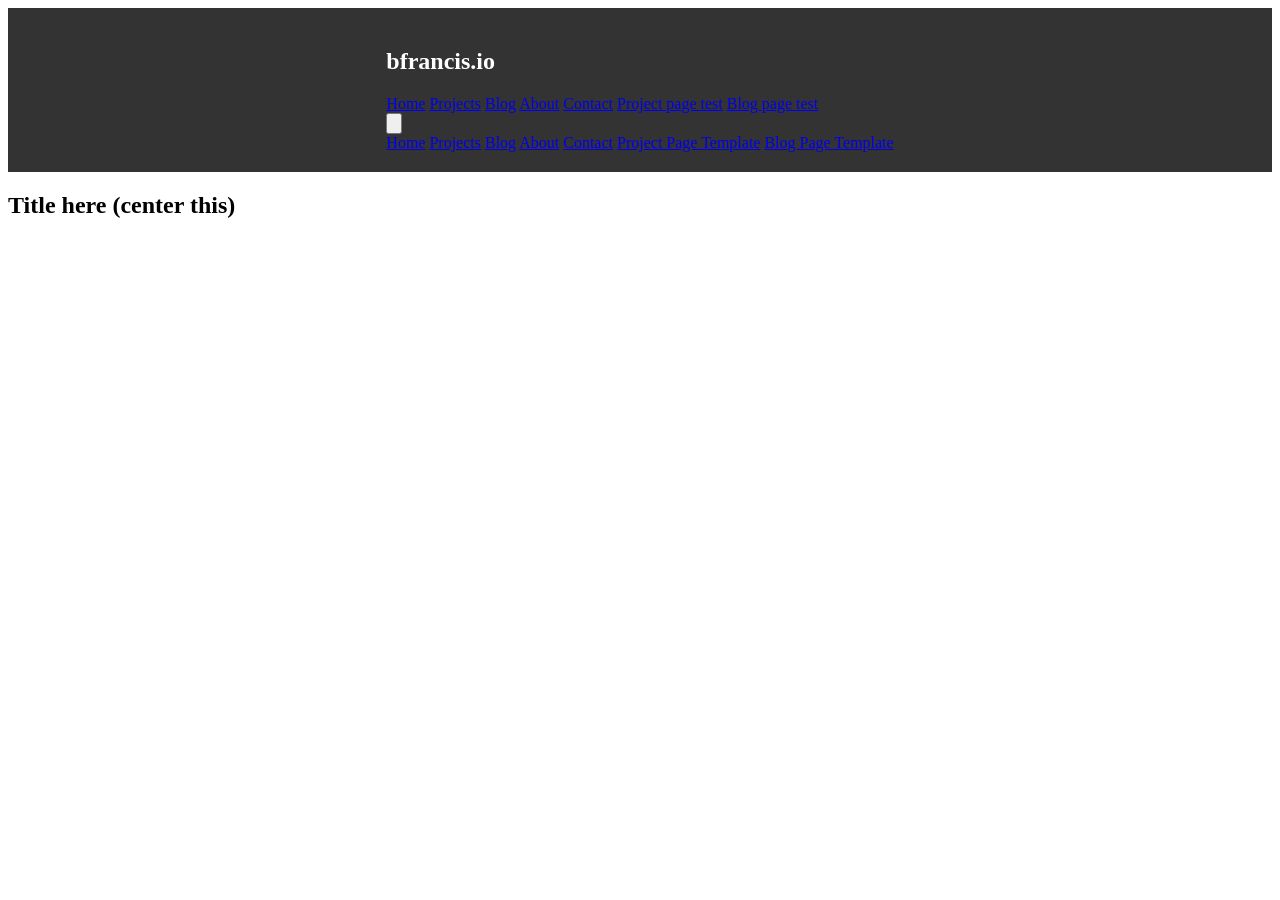
==== about.html @ 55be28ec "applied nav bar to every page" ====
<!DOCTYPE html>
<html>
<head>
    <meta charset="UTF-8">
    <meta name="viewport" content="width=device-width, initial-scale=1.0">
    <title>bfrancis.io</title>
    <link rel="stylesheet" href="style.css">
</head>
<body>
    <header>
      <nav class="bg-white shadow-lg">
        <div class="max-w-7xl mx-auto px-4 sm:px-6 lg:px-8">
          <div class="flex justify-between h-16">
            <div class="flex items-center">
              <div class="flex-shrink-0">
                <h1 class="text-xl font-bold text-gray-800">bfrancis.io</h1>
              </div>
            </div>

            <!-- Desktop Menu -->
            <div class="hidden md:flex items-center space-x-8">
              <a href="index.html" class="text-gray-700 hover:text-blue-600 px-3 py-2 rounded-md text-sm font-medium transition duration-300">Home</a>
              <a href="projects.html" class="text-gray-700 hover:text-blue-600 px-3 py-2 rounded-md text-sm font-medium transition duration-300">Projects</a>
              <a href="blog.html" class="text-gray-700 hover:text-blue-600 px-3 py-2 rounded-md text-sm font-medium transition duration-300">Blog</a>
              <a href="#" class="text-gray-700 hover:text-blue-600 px-3 py-2 rounded-md text-sm font-medium transition duration-300">About</a>
              <a href="contact.html" class="text-gray-700 hover:text-blue-600 px-3 py-2 rounded-md text-sm font-medium transition duration-300">Contact</a>
              <a href="project-page-template.html" class="text-gray-700 hover:text-blue-600 px-3 py-2 rounded-md text-sm font-medium transition duration-300">Project page test</a>
              <a href="blog-post-template.html" class="text-gray-700 hover:text-blue-600 px-3 py-2 rounded-md text-sm font-medium transition duration-300">Blog page test</a>  
            </div>

            <!-- Mobile Menu Button -->
            <div class="md:hidden flex items-center">
              <button id="mobile-menu-button" class="text-gray-700 hover:text-gray-900 focus:outline-none focus:text-gray-900 p-2">
                <svg class="h-6 w-6" fill="none" viewbox="0 0 24 24" stroke="currentColor">
                  <path stroke-linecap="round" stroke-linejoin="round" stroke-width="2" d="M4 6h16M4 12h16M4 12h16M4 18h16"/>
                </svg>
              </button>
            </div>

            <!-- Mobile Menu -->
            <div id="mobile-menu" class="md:hidden hidden">
              <div class="px-2 pt-2 pb-3 space-y-1 sm:px-3 border-t border-gray-200">
                <a href="index.html" class="text-gray-700 hover:text-blue-600 block px-3 py-2 rounded-md text-base font-medium">Home</a>
                <a href="projects.html" class="text-gray-700 hover:text-blue-600 block px-3 py-2 rounded-md text-base font-medium">Projects</a>
                <a href="blog.html" class="text-gray-700 hover:text-blue-600 block px-3 py-2 rounded-md text-base font-medium">Blog</a>
                <a href="#" class="text-gray-700 hover:text-blue-600 block px-3 py-2 rounded-md text-base font-medium">About</a>
                <a href="contact.html" class="text-gray-700 hover:text-blue-600 block px-3 py-2 rounded-md text-base font-medium">Contact</a>
                <a href="project-page-template.html" class="text-gray-700 hover:text-blue-600 block px-3 py-2 rounded-md text-base font-medium">Project Page Template</a>
                <a href="blog-post-template.html" class="text-gray-700 hover:text-blue-600 block px-3 py-2 rounded-md text-base font-medium">Blog Page Template</a>
              </div>
            </div>
          </div>
        </div>
      </nav>
  </header>
    <main>
        <section>
           <h1>Title here (center this)</h1>
           <img src="" alt="">
            
        </section>
    </main>
</body>

</html>
---- style.css ----
@import "tailwindcss";

header {
    display: flex;
    justify-content: center;
    align-items: center;
    background-color: #333;
    color: #fff;
  }
  
  nav {
    display: flex;
    justify-content: center;
    align-items: center;
    width: 100%;
    max-width: 960px;
    padding: 20px;
  }
  
  .logo {
    font-size: 24px;
    font-weight: bold;
    margin-right: auto;
    margin-left: 20px;
    text-decoration: none;
    color: #fff;
  }
  
  .menu {
    display: flex;
    list-style: none;
    margin: 0;
    padding: 0;
    margin-right: 20px;
  }
  
  .menu li {
    margin: 0 10px;
  }
  
  .menu a {
    text-decoration: none;
    color: #fff;
    font-size: 18px;
    font-weight: bold;
    padding: 10px;
    border-radius: 5px;
  }
  
  .menu a:hover {
    background-color: #fff;
    color: #333;
  }

  .project-container {
    display: flex;
    flex-wrap: wrap;
  }

  .grid-item {
    flex: 0 0 400px;
    margin: 5px;
    height: 300px;
  }

  .image {
    display: flex;
    justify-content: center;
    align-items: center;
    width: 400px;
    height: 300px;
  }

  .border-thing {
    border: 5px solid red;
  }

  .project-article-image {
    
  }
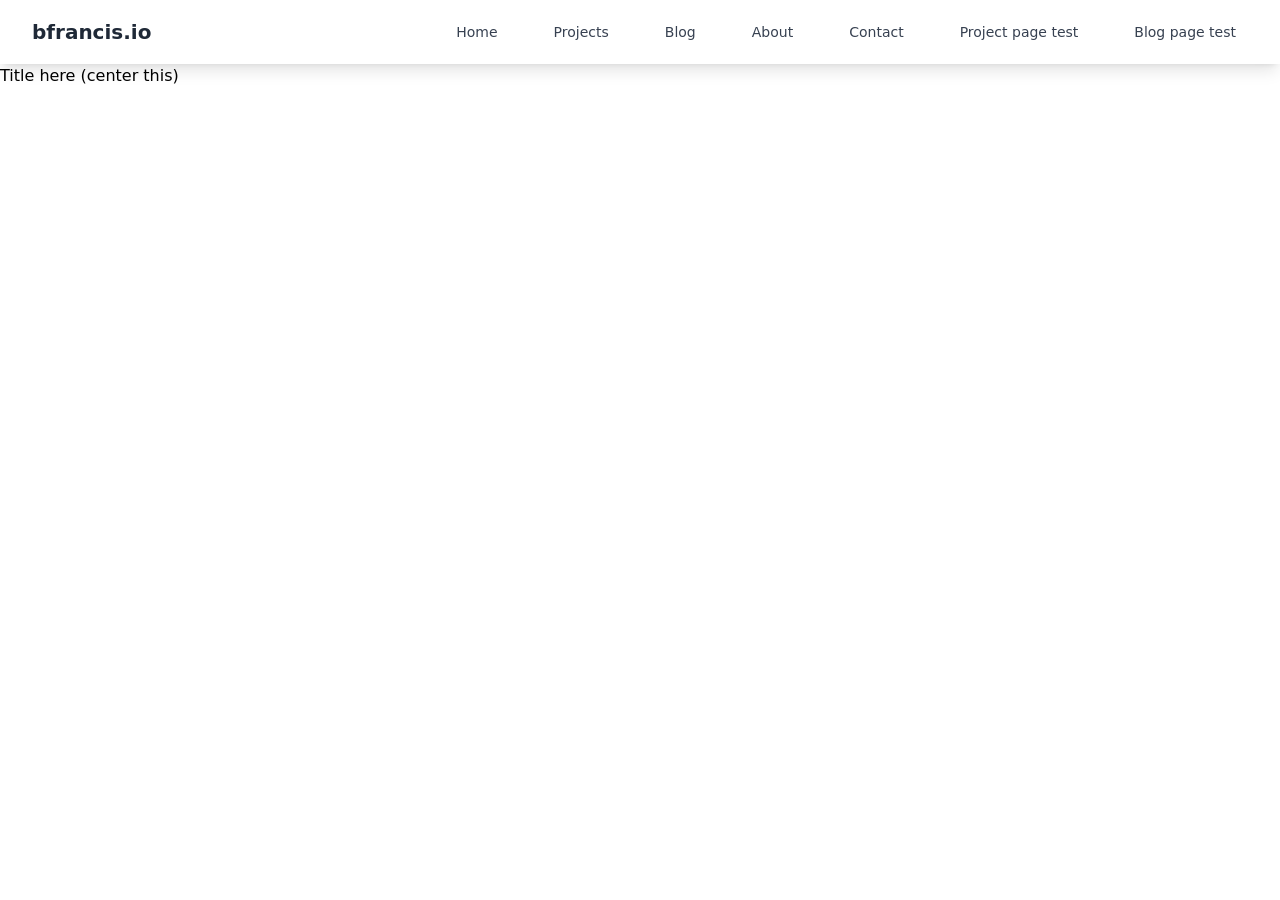
==== commit 386ee337: "index kinda set up? i think i need to change the navs to match index. i also need to change the main" ====
--- a/about.html
+++ b/about.html
@@ -4,7 +4,7 @@
     <meta charset="UTF-8">
     <meta name="viewport" content="width=device-width, initial-scale=1.0">
     <title>bfrancis.io</title>
-    <link rel="stylesheet" href="style.css">
+    <link rel="stylesheet" href="output.css">
 </head>
 <body>
     <header>
--- a/output.css
+++ b/output.css
@@ -0,0 +1,1032 @@
+/*
+! tailwindcss v3.4.0 | MIT License | https://tailwindcss.com
+*/
+
+/*
+1. Prevent padding and border from affecting element width. (https://github.com/mozdevs/cssremedy/issues/4)
+2. Allow adding a border to an element by just adding a border-width. (https://github.com/tailwindcss/tailwindcss/pull/116)
+*/
+
+*,
+::before,
+::after {
+  box-sizing: border-box;
+  /* 1 */
+  border-width: 0;
+  /* 2 */
+  border-style: solid;
+  /* 2 */
+  border-color: #e5e7eb;
+  /* 2 */
+}
+
+::before,
+::after {
+  --tw-content: '';
+}
+
+/*
+1. Use a consistent sensible line-height in all browsers.
+2. Prevent adjustments of font size after orientation changes in iOS.
+3. Use a more readable tab size.
+4. Use the user's configured `sans` font-family by default.
+5. Use the user's configured `sans` font-feature-settings by default.
+6. Use the user's configured `sans` font-variation-settings by default.
+7. Disable tap highlights on iOS
+*/
+
+html,
+:host {
+  line-height: 1.5;
+  /* 1 */
+  -webkit-text-size-adjust: 100%;
+  /* 2 */
+  -moz-tab-size: 4;
+  /* 3 */
+  -o-tab-size: 4;
+     tab-size: 4;
+  /* 3 */
+  font-family: ui-sans-serif, system-ui, sans-serif, "Apple Color Emoji", "Segoe UI Emoji", "Segoe UI Symbol", "Noto Color Emoji";
+  /* 4 */
+  font-feature-settings: normal;
+  /* 5 */
+  font-variation-settings: normal;
+  /* 6 */
+  -webkit-tap-highlight-color: transparent;
+  /* 7 */
+}
+
+/*
+1. Remove the margin in all browsers.
+2. Inherit line-height from `html` so users can set them as a class directly on the `html` element.
+*/
+
+body {
+  margin: 0;
+  /* 1 */
+  line-height: inherit;
+  /* 2 */
+}
+
+/*
+1. Add the correct height in Firefox.
+2. Correct the inheritance of border color in Firefox. (https://bugzilla.mozilla.org/show_bug.cgi?id=190655)
+3. Ensure horizontal rules are visible by default.
+*/
+
+hr {
+  height: 0;
+  /* 1 */
+  color: inherit;
+  /* 2 */
+  border-top-width: 1px;
+  /* 3 */
+}
+
+/*
+Add the correct text decoration in Chrome, Edge, and Safari.
+*/
+
+abbr:where([title]) {
+  -webkit-text-decoration: underline dotted;
+          text-decoration: underline dotted;
+}
+
+/*
+Remove the default font size and weight for headings.
+*/
+
+h1,
+h2,
+h3,
+h4,
+h5,
+h6 {
+  font-size: inherit;
+  font-weight: inherit;
+}
+
+/*
+Reset links to optimize for opt-in styling instead of opt-out.
+*/
+
+a {
+  color: inherit;
+  text-decoration: inherit;
+}
+
+/*
+Add the correct font weight in Edge and Safari.
+*/
+
+b,
+strong {
+  font-weight: bolder;
+}
+
+/*
+1. Use the user's configured `mono` font-family by default.
+2. Use the user's configured `mono` font-feature-settings by default.
+3. Use the user's configured `mono` font-variation-settings by default.
+4. Correct the odd `em` font sizing in all browsers.
+*/
+
+code,
+kbd,
+samp,
+pre {
+  font-family: ui-monospace, SFMono-Regular, Menlo, Monaco, Consolas, "Liberation Mono", "Courier New", monospace;
+  /* 1 */
+  font-feature-settings: normal;
+  /* 2 */
+  font-variation-settings: normal;
+  /* 3 */
+  font-size: 1em;
+  /* 4 */
+}
+
+/*
+Add the correct font size in all browsers.
+*/
+
+small {
+  font-size: 80%;
+}
+
+/*
+Prevent `sub` and `sup` elements from affecting the line height in all browsers.
+*/
+
+sub,
+sup {
+  font-size: 75%;
+  line-height: 0;
+  position: relative;
+  vertical-align: baseline;
+}
+
+sub {
+  bottom: -0.25em;
+}
+
+sup {
+  top: -0.5em;
+}
+
+/*
+1. Remove text indentation from table contents in Chrome and Safari. (https://bugs.chromium.org/p/chromium/issues/detail?id=999088, https://bugs.webkit.org/show_bug.cgi?id=201297)
+2. Correct table border color inheritance in all Chrome and Safari. (https://bugs.chromium.org/p/chromium/issues/detail?id=935729, https://bugs.webkit.org/show_bug.cgi?id=195016)
+3. Remove gaps between table borders by default.
+*/
+
+table {
+  text-indent: 0;
+  /* 1 */
+  border-color: inherit;
+  /* 2 */
+  border-collapse: collapse;
+  /* 3 */
+}
+
+/*
+1. Change the font styles in all browsers.
+2. Remove the margin in Firefox and Safari.
+3. Remove default padding in all browsers.
+*/
+
+button,
+input,
+optgroup,
+select,
+textarea {
+  font-family: inherit;
+  /* 1 */
+  font-feature-settings: inherit;
+  /* 1 */
+  font-variation-settings: inherit;
+  /* 1 */
+  font-size: 100%;
+  /* 1 */
+  font-weight: inherit;
+  /* 1 */
+  line-height: inherit;
+  /* 1 */
+  color: inherit;
+  /* 1 */
+  margin: 0;
+  /* 2 */
+  padding: 0;
+  /* 3 */
+}
+
+/*
+Remove the inheritance of text transform in Edge and Firefox.
+*/
+
+button,
+select {
+  text-transform: none;
+}
+
+/*
+1. Correct the inability to style clickable types in iOS and Safari.
+2. Remove default button styles.
+*/
+
+button,
+[type='button'],
+[type='reset'],
+[type='submit'] {
+  -webkit-appearance: button;
+  /* 1 */
+  background-color: transparent;
+  /* 2 */
+  background-image: none;
+  /* 2 */
+}
+
+/*
+Use the modern Firefox focus style for all focusable elements.
+*/
+
+:-moz-focusring {
+  outline: auto;
+}
+
+/*
+Remove the additional `:invalid` styles in Firefox. (https://github.com/mozilla/gecko-dev/blob/2f9eacd9d3d995c937b4251a5557d95d494c9be1/layout/style/res/forms.css#L728-L737)
+*/
+
+:-moz-ui-invalid {
+  box-shadow: none;
+}
+
+/*
+Add the correct vertical alignment in Chrome and Firefox.
+*/
+
+progress {
+  vertical-align: baseline;
+}
+
+/*
+Correct the cursor style of increment and decrement buttons in Safari.
+*/
+
+::-webkit-inner-spin-button,
+::-webkit-outer-spin-button {
+  height: auto;
+}
+
+/*
+1. Correct the odd appearance in Chrome and Safari.
+2. Correct the outline style in Safari.
+*/
+
+[type='search'] {
+  -webkit-appearance: textfield;
+  /* 1 */
+  outline-offset: -2px;
+  /* 2 */
+}
+
+/*
+Remove the inner padding in Chrome and Safari on macOS.
+*/
+
+::-webkit-search-decoration {
+  -webkit-appearance: none;
+}
+
+/*
+1. Correct the inability to style clickable types in iOS and Safari.
+2. Change font properties to `inherit` in Safari.
+*/
+
+::-webkit-file-upload-button {
+  -webkit-appearance: button;
+  /* 1 */
+  font: inherit;
+  /* 2 */
+}
+
+/*
+Add the correct display in Chrome and Safari.
+*/
+
+summary {
+  display: list-item;
+}
+
+/*
+Removes the default spacing and border for appropriate elements.
+*/
+
+blockquote,
+dl,
+dd,
+h1,
+h2,
+h3,
+h4,
+h5,
+h6,
+hr,
+figure,
+p,
+pre {
+  margin: 0;
+}
+
+fieldset {
+  margin: 0;
+  padding: 0;
+}
+
+legend {
+  padding: 0;
+}
+
+ol,
+ul,
+menu {
+  list-style: none;
+  margin: 0;
+  padding: 0;
+}
+
+/*
+Reset default styling for dialogs.
+*/
+
+dialog {
+  padding: 0;
+}
+
+/*
+Prevent resizing textareas horizontally by default.
+*/
+
+textarea {
+  resize: vertical;
+}
+
+/*
+1. Reset the default placeholder opacity in Firefox. (https://github.com/tailwindlabs/tailwindcss/issues/3300)
+2. Set the default placeholder color to the user's configured gray 400 color.
+*/
+
+input::-moz-placeholder, textarea::-moz-placeholder {
+  opacity: 1;
+  /* 1 */
+  color: #9ca3af;
+  /* 2 */
+}
+
+input::placeholder,
+textarea::placeholder {
+  opacity: 1;
+  /* 1 */
+  color: #9ca3af;
+  /* 2 */
+}
+
+/*
+Set the default cursor for buttons.
+*/
+
+button,
+[role="button"] {
+  cursor: pointer;
+}
+
+/*
+Make sure disabled buttons don't get the pointer cursor.
+*/
+
+:disabled {
+  cursor: default;
+}
+
+/*
+1. Make replaced elements `display: block` by default. (https://github.com/mozdevs/cssremedy/issues/14)
+2. Add `vertical-align: middle` to align replaced elements more sensibly by default. (https://github.com/jensimmons/cssremedy/issues/14#issuecomment-634934210)
+   This can trigger a poorly considered lint error in some tools but is included by design.
+*/
+
+img,
+svg,
+video,
+canvas,
+audio,
+iframe,
+embed,
+object {
+  display: block;
+  /* 1 */
+  vertical-align: middle;
+  /* 2 */
+}
+
+/*
+Constrain images and videos to the parent width and preserve their intrinsic aspect ratio. (https://github.com/mozdevs/cssremedy/issues/14)
+*/
+
+img,
+video {
+  max-width: 100%;
+  height: auto;
+}
+
+/* Make elements with the HTML hidden attribute stay hidden by default */
+
+[hidden] {
+  display: none;
+}
+
+*, ::before, ::after {
+  --tw-border-spacing-x: 0;
+  --tw-border-spacing-y: 0;
+  --tw-translate-x: 0;
+  --tw-translate-y: 0;
+  --tw-rotate: 0;
+  --tw-skew-x: 0;
+  --tw-skew-y: 0;
+  --tw-scale-x: 1;
+  --tw-scale-y: 1;
+  --tw-pan-x:  ;
+  --tw-pan-y:  ;
+  --tw-pinch-zoom:  ;
+  --tw-scroll-snap-strictness: proximity;
+  --tw-gradient-from-position:  ;
+  --tw-gradient-via-position:  ;
+  --tw-gradient-to-position:  ;
+  --tw-ordinal:  ;
+  --tw-slashed-zero:  ;
+  --tw-numeric-figure:  ;
+  --tw-numeric-spacing:  ;
+  --tw-numeric-fraction:  ;
+  --tw-ring-inset:  ;
+  --tw-ring-offset-width: 0px;
+  --tw-ring-offset-color: #fff;
+  --tw-ring-color: rgb(59 130 246 / 0.5);
+  --tw-ring-offset-shadow: 0 0 #0000;
+  --tw-ring-shadow: 0 0 #0000;
+  --tw-shadow: 0 0 #0000;
+  --tw-shadow-colored: 0 0 #0000;
+  --tw-blur:  ;
+  --tw-brightness:  ;
+  --tw-contrast:  ;
+  --tw-grayscale:  ;
+  --tw-hue-rotate:  ;
+  --tw-invert:  ;
+  --tw-saturate:  ;
+  --tw-sepia:  ;
+  --tw-drop-shadow:  ;
+  --tw-backdrop-blur:  ;
+  --tw-backdrop-brightness:  ;
+  --tw-backdrop-contrast:  ;
+  --tw-backdrop-grayscale:  ;
+  --tw-backdrop-hue-rotate:  ;
+  --tw-backdrop-invert:  ;
+  --tw-backdrop-opacity:  ;
+  --tw-backdrop-saturate:  ;
+  --tw-backdrop-sepia:  ;
+}
+
+::backdrop {
+  --tw-border-spacing-x: 0;
+  --tw-border-spacing-y: 0;
+  --tw-translate-x: 0;
+  --tw-translate-y: 0;
+  --tw-rotate: 0;
+  --tw-skew-x: 0;
+  --tw-skew-y: 0;
+  --tw-scale-x: 1;
+  --tw-scale-y: 1;
+  --tw-pan-x:  ;
+  --tw-pan-y:  ;
+  --tw-pinch-zoom:  ;
+  --tw-scroll-snap-strictness: proximity;
+  --tw-gradient-from-position:  ;
+  --tw-gradient-via-position:  ;
+  --tw-gradient-to-position:  ;
+  --tw-ordinal:  ;
+  --tw-slashed-zero:  ;
+  --tw-numeric-figure:  ;
+  --tw-numeric-spacing:  ;
+  --tw-numeric-fraction:  ;
+  --tw-ring-inset:  ;
+  --tw-ring-offset-width: 0px;
+  --tw-ring-offset-color: #fff;
+  --tw-ring-color: rgb(59 130 246 / 0.5);
+  --tw-ring-offset-shadow: 0 0 #0000;
+  --tw-ring-shadow: 0 0 #0000;
+  --tw-shadow: 0 0 #0000;
+  --tw-shadow-colored: 0 0 #0000;
+  --tw-blur:  ;
+  --tw-brightness:  ;
+  --tw-contrast:  ;
+  --tw-grayscale:  ;
+  --tw-hue-rotate:  ;
+  --tw-invert:  ;
+  --tw-saturate:  ;
+  --tw-sepia:  ;
+  --tw-drop-shadow:  ;
+  --tw-backdrop-blur:  ;
+  --tw-backdrop-brightness:  ;
+  --tw-backdrop-contrast:  ;
+  --tw-backdrop-grayscale:  ;
+  --tw-backdrop-hue-rotate:  ;
+  --tw-backdrop-invert:  ;
+  --tw-backdrop-opacity:  ;
+  --tw-backdrop-saturate:  ;
+  --tw-backdrop-sepia:  ;
+}
+
+.fixed {
+  position: fixed;
+}
+
+.absolute {
+  position: absolute;
+}
+
+.relative {
+  position: relative;
+}
+
+.left-0 {
+  left: 0px;
+}
+
+.right-0 {
+  right: 0px;
+}
+
+.top-full {
+  top: 100%;
+}
+
+.top-0 {
+  top: 0px;
+}
+
+.z-50 {
+  z-index: 50;
+}
+
+.mx-auto {
+  margin-left: auto;
+  margin-right: auto;
+}
+
+.mx-64 {
+  margin-left: 16rem;
+  margin-right: 16rem;
+}
+
+.mx-10 {
+  margin-left: 2.5rem;
+  margin-right: 2.5rem;
+}
+
+.mx-20 {
+  margin-left: 5rem;
+  margin-right: 5rem;
+}
+
+.mx-4 {
+  margin-left: 1rem;
+  margin-right: 1rem;
+}
+
+.mx-8 {
+  margin-left: 2rem;
+  margin-right: 2rem;
+}
+
+.mx-12 {
+  margin-left: 3rem;
+  margin-right: 3rem;
+}
+
+.mx-16 {
+  margin-left: 4rem;
+  margin-right: 4rem;
+}
+
+.mt-auto {
+  margin-top: auto;
+}
+
+.block {
+  display: block;
+}
+
+.flex {
+  display: flex;
+}
+
+.hidden {
+  display: none;
+}
+
+.h-16 {
+  height: 4rem;
+}
+
+.h-6 {
+  height: 1.5rem;
+}
+
+.h-screen {
+  height: 100vh;
+}
+
+.min-h-screen {
+  min-height: 100vh;
+}
+
+.w-6 {
+  width: 1.5rem;
+}
+
+.w-64 {
+  width: 16rem;
+}
+
+.w-full {
+  width: 100%;
+}
+
+.max-w-7xl {
+  max-width: 80rem;
+}
+
+.flex-1 {
+  flex: 1 1 0%;
+}
+
+.flex-shrink-0 {
+  flex-shrink: 0;
+}
+
+.-translate-x-full {
+  --tw-translate-x: -100%;
+  transform: translate(var(--tw-translate-x), var(--tw-translate-y)) rotate(var(--tw-rotate)) skewX(var(--tw-skew-x)) skewY(var(--tw-skew-y)) scaleX(var(--tw-scale-x)) scaleY(var(--tw-scale-y));
+}
+
+.translate-x-full {
+  --tw-translate-x: 100%;
+  transform: translate(var(--tw-translate-x), var(--tw-translate-y)) rotate(var(--tw-rotate)) skewX(var(--tw-skew-x)) skewY(var(--tw-skew-y)) scaleX(var(--tw-scale-x)) scaleY(var(--tw-scale-y));
+}
+
+.-translate-x-32 {
+  --tw-translate-x: -8rem;
+  transform: translate(var(--tw-translate-x), var(--tw-translate-y)) rotate(var(--tw-rotate)) skewX(var(--tw-skew-x)) skewY(var(--tw-skew-y)) scaleX(var(--tw-scale-x)) scaleY(var(--tw-scale-y));
+}
+
+.-translate-x-64 {
+  --tw-translate-x: -16rem;
+  transform: translate(var(--tw-translate-x), var(--tw-translate-y)) rotate(var(--tw-rotate)) skewX(var(--tw-skew-x)) skewY(var(--tw-skew-y)) scaleX(var(--tw-scale-x)) scaleY(var(--tw-scale-y));
+}
+
+.transform {
+  transform: translate(var(--tw-translate-x), var(--tw-translate-y)) rotate(var(--tw-rotate)) skewX(var(--tw-skew-x)) skewY(var(--tw-skew-y)) scaleX(var(--tw-scale-x)) scaleY(var(--tw-scale-y));
+}
+
+.flex-col {
+  flex-direction: column;
+}
+
+.items-start {
+  align-items: flex-start;
+}
+
+.items-center {
+  align-items: center;
+}
+
+.justify-center {
+  justify-content: center;
+}
+
+.justify-between {
+  justify-content: space-between;
+}
+
+.space-x-8 > :not([hidden]) ~ :not([hidden]) {
+  --tw-space-x-reverse: 0;
+  margin-right: calc(2rem * var(--tw-space-x-reverse));
+  margin-left: calc(2rem * calc(1 - var(--tw-space-x-reverse)));
+}
+
+.space-y-1 > :not([hidden]) ~ :not([hidden]) {
+  --tw-space-y-reverse: 0;
+  margin-top: calc(0.25rem * calc(1 - var(--tw-space-y-reverse)));
+  margin-bottom: calc(0.25rem * var(--tw-space-y-reverse));
+}
+
+.space-y-2 > :not([hidden]) ~ :not([hidden]) {
+  --tw-space-y-reverse: 0;
+  margin-top: calc(0.5rem * calc(1 - var(--tw-space-y-reverse)));
+  margin-bottom: calc(0.5rem * var(--tw-space-y-reverse));
+}
+
+.rounded-md {
+  border-radius: 0.375rem;
+}
+
+.border {
+  border-width: 1px;
+}
+
+.border-t {
+  border-top-width: 1px;
+}
+
+.border-gray-200 {
+  --tw-border-opacity: 1;
+  border-color: rgb(229 231 235 / var(--tw-border-opacity));
+}
+
+.border-red-500 {
+  --tw-border-opacity: 1;
+  border-color: rgb(239 68 68 / var(--tw-border-opacity));
+}
+
+.border-red-900 {
+  --tw-border-opacity: 1;
+  border-color: rgb(127 29 29 / var(--tw-border-opacity));
+}
+
+.bg-gray-50 {
+  --tw-bg-opacity: 1;
+  background-color: rgb(249 250 251 / var(--tw-bg-opacity));
+}
+
+.bg-white {
+  --tw-bg-opacity: 1;
+  background-color: rgb(255 255 255 / var(--tw-bg-opacity));
+}
+
+.bg-gray-500 {
+  --tw-bg-opacity: 1;
+  background-color: rgb(107 114 128 / var(--tw-bg-opacity));
+}
+
+.bg-black {
+  --tw-bg-opacity: 1;
+  background-color: rgb(0 0 0 / var(--tw-bg-opacity));
+}
+
+.bg-blue-500 {
+  --tw-bg-opacity: 1;
+  background-color: rgb(59 130 246 / var(--tw-bg-opacity));
+}
+
+.bg-red-500 {
+  --tw-bg-opacity: 1;
+  background-color: rgb(239 68 68 / var(--tw-bg-opacity));
+}
+
+.bg-red-400 {
+  --tw-bg-opacity: 1;
+  background-color: rgb(248 113 113 / var(--tw-bg-opacity));
+}
+
+.p-2 {
+  padding: 0.5rem;
+}
+
+.p-0 {
+  padding: 0px;
+}
+
+.px-3 {
+  padding-left: 0.75rem;
+  padding-right: 0.75rem;
+}
+
+.px-4 {
+  padding-left: 1rem;
+  padding-right: 1rem;
+}
+
+.py-2 {
+  padding-top: 0.5rem;
+  padding-bottom: 0.5rem;
+}
+
+.px-2 {
+  padding-left: 0.5rem;
+  padding-right: 0.5rem;
+}
+
+.py-4 {
+  padding-top: 1rem;
+  padding-bottom: 1rem;
+}
+
+.py-8 {
+  padding-top: 2rem;
+  padding-bottom: 2rem;
+}
+
+.py-16 {
+  padding-top: 4rem;
+  padding-bottom: 4rem;
+}
+
+.px-16 {
+  padding-left: 4rem;
+  padding-right: 4rem;
+}
+
+.px-32 {
+  padding-left: 8rem;
+  padding-right: 8rem;
+}
+
+.px-64 {
+  padding-left: 16rem;
+  padding-right: 16rem;
+}
+
+.px-8 {
+  padding-left: 2rem;
+  padding-right: 2rem;
+}
+
+.px-96 {
+  padding-left: 24rem;
+  padding-right: 24rem;
+}
+
+.pb-3 {
+  padding-bottom: 0.75rem;
+}
+
+.pt-2 {
+  padding-top: 0.5rem;
+}
+
+.pt-16 {
+  padding-top: 4rem;
+}
+
+.pb-4 {
+  padding-bottom: 1rem;
+}
+
+.text-left {
+  text-align: left;
+}
+
+.text-sm {
+  font-size: 0.875rem;
+  line-height: 1.25rem;
+}
+
+.text-xl {
+  font-size: 1.25rem;
+  line-height: 1.75rem;
+}
+
+.text-base {
+  font-size: 1rem;
+  line-height: 1.5rem;
+}
+
+.text-4xl {
+  font-size: 2.25rem;
+  line-height: 2.5rem;
+}
+
+.text-3xl {
+  font-size: 1.875rem;
+  line-height: 2.25rem;
+}
+
+.font-bold {
+  font-weight: 700;
+}
+
+.font-medium {
+  font-weight: 500;
+}
+
+.text-gray-700 {
+  --tw-text-opacity: 1;
+  color: rgb(55 65 81 / var(--tw-text-opacity));
+}
+
+.text-gray-800 {
+  --tw-text-opacity: 1;
+  color: rgb(31 41 55 / var(--tw-text-opacity));
+}
+
+.text-gray-900 {
+  --tw-text-opacity: 1;
+  color: rgb(17 24 39 / var(--tw-text-opacity));
+}
+
+.shadow-lg {
+  --tw-shadow: 0 10px 15px -3px rgb(0 0 0 / 0.1), 0 4px 6px -4px rgb(0 0 0 / 0.1);
+  --tw-shadow-colored: 0 10px 15px -3px var(--tw-shadow-color), 0 4px 6px -4px var(--tw-shadow-color);
+  box-shadow: var(--tw-ring-offset-shadow, 0 0 #0000), var(--tw-ring-shadow, 0 0 #0000), var(--tw-shadow);
+}
+
+.shadow-md {
+  --tw-shadow: 0 4px 6px -1px rgb(0 0 0 / 0.1), 0 2px 4px -2px rgb(0 0 0 / 0.1);
+  --tw-shadow-colored: 0 4px 6px -1px var(--tw-shadow-color), 0 2px 4px -2px var(--tw-shadow-color);
+  box-shadow: var(--tw-ring-offset-shadow, 0 0 #0000), var(--tw-ring-shadow, 0 0 #0000), var(--tw-shadow);
+}
+
+.shadow-sm {
+  --tw-shadow: 0 1px 2px 0 rgb(0 0 0 / 0.05);
+  --tw-shadow-colored: 0 1px 2px 0 var(--tw-shadow-color);
+  box-shadow: var(--tw-ring-offset-shadow, 0 0 #0000), var(--tw-ring-shadow, 0 0 #0000), var(--tw-shadow);
+}
+
+.shadow-xl {
+  --tw-shadow: 0 20px 25px -5px rgb(0 0 0 / 0.1), 0 8px 10px -6px rgb(0 0 0 / 0.1);
+  --tw-shadow-colored: 0 20px 25px -5px var(--tw-shadow-color), 0 8px 10px -6px var(--tw-shadow-color);
+  box-shadow: var(--tw-ring-offset-shadow, 0 0 #0000), var(--tw-ring-shadow, 0 0 #0000), var(--tw-shadow);
+}
+
+.filter {
+  filter: var(--tw-blur) var(--tw-brightness) var(--tw-contrast) var(--tw-grayscale) var(--tw-hue-rotate) var(--tw-invert) var(--tw-saturate) var(--tw-sepia) var(--tw-drop-shadow);
+}
+
+.transition {
+  transition-property: color, background-color, border-color, text-decoration-color, fill, stroke, opacity, box-shadow, transform, filter, -webkit-backdrop-filter;
+  transition-property: color, background-color, border-color, text-decoration-color, fill, stroke, opacity, box-shadow, transform, filter, backdrop-filter;
+  transition-property: color, background-color, border-color, text-decoration-color, fill, stroke, opacity, box-shadow, transform, filter, backdrop-filter, -webkit-backdrop-filter;
+  transition-timing-function: cubic-bezier(0.4, 0, 0.2, 1);
+  transition-duration: 150ms;
+}
+
+.transition-transform {
+  transition-property: transform;
+  transition-timing-function: cubic-bezier(0.4, 0, 0.2, 1);
+  transition-duration: 150ms;
+}
+
+.duration-300 {
+  transition-duration: 300ms;
+}
+
+.ease-in-out {
+  transition-timing-function: cubic-bezier(0.4, 0, 0.2, 1);
+}
+
+.hover\:text-blue-600:hover {
+  --tw-text-opacity: 1;
+  color: rgb(37 99 235 / var(--tw-text-opacity));
+}
+
+.hover\:text-gray-900:hover {
+  --tw-text-opacity: 1;
+  color: rgb(17 24 39 / var(--tw-text-opacity));
+}
+
+.focus\:text-gray-900:focus {
+  --tw-text-opacity: 1;
+  color: rgb(17 24 39 / var(--tw-text-opacity));
+}
+
+.focus\:outline-none:focus {
+  outline: 2px solid transparent;
+  outline-offset: 2px;
+}
+
+@media (min-width: 640px) {
+  .sm\:px-6 {
+    padding-left: 1.5rem;
+    padding-right: 1.5rem;
+  }
+
+  .sm\:px-3 {
+    padding-left: 0.75rem;
+    padding-right: 0.75rem;
+  }
+}
+
+@media (min-width: 768px) {
+  .md\:flex {
+    display: flex;
+  }
+
+  .md\:hidden {
+    display: none;
+  }
+}
+
+@media (min-width: 1024px) {
+  .lg\:px-8 {
+    padding-left: 2rem;
+    padding-right: 2rem;
+  }
+}
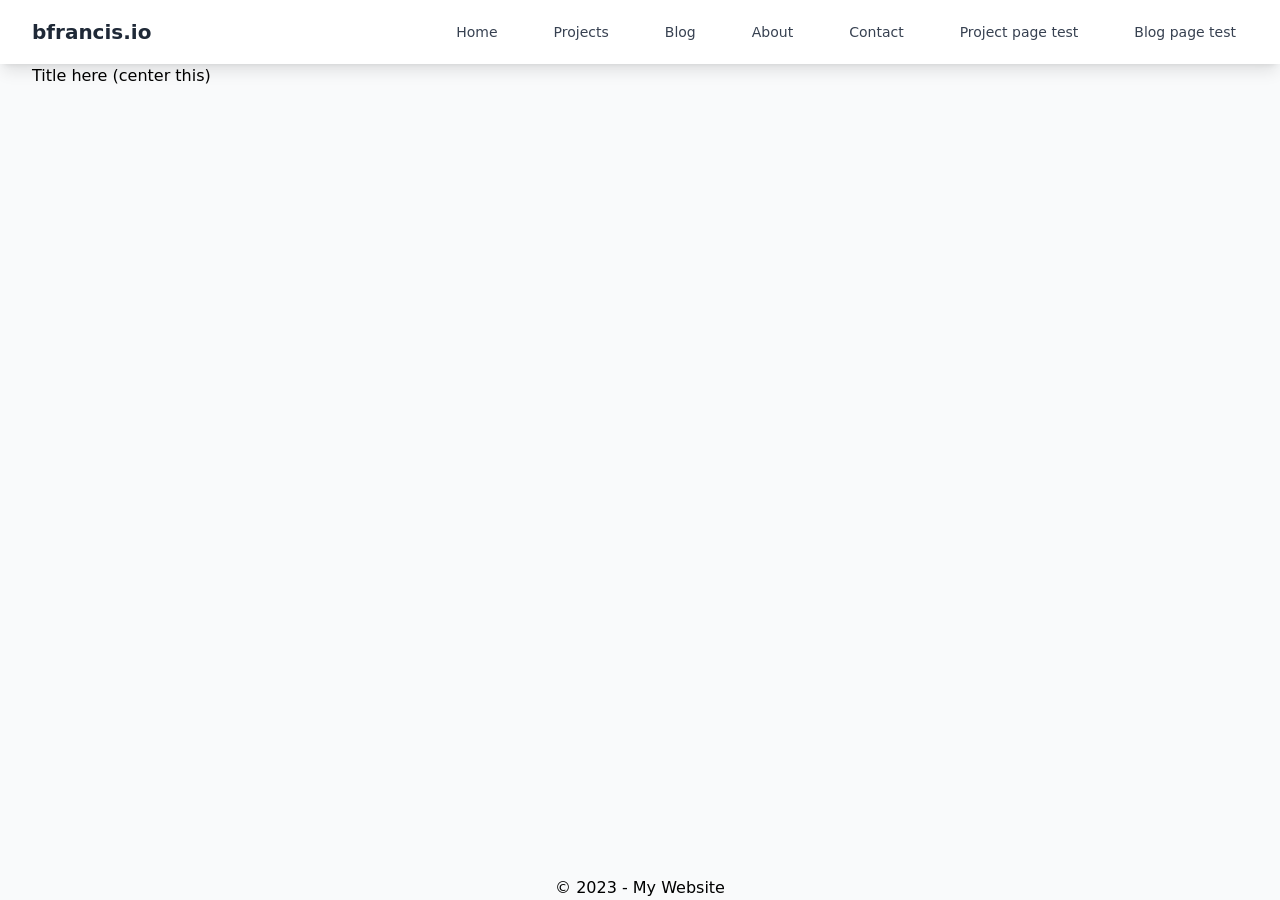
==== commit e88c0001: "applied index changes to every page" ====
--- a/about.html
+++ b/about.html
@@ -6,9 +6,9 @@
     <title>bfrancis.io</title>
     <link rel="stylesheet" href="output.css">
 </head>
-<body>
+<body class="bg-gray-50 min-h-screen flex flex-col">
     <header>
-      <nav class="bg-white shadow-lg">
+      <nav class="bg-white shadow-lg relative">
         <div class="max-w-7xl mx-auto px-4 sm:px-6 lg:px-8">
           <div class="flex justify-between h-16">
             <div class="flex items-center">
@@ -30,7 +30,7 @@
 
             <!-- Mobile Menu Button -->
             <div class="md:hidden flex items-center">
-              <button id="mobile-menu-button" class="text-gray-700 hover:text-gray-900 focus:outline-none focus:text-gray-900 p-2">
+              <button id="mobile-menu-button" class="text-gray-700 hover:text-gray-900 focus:outline-none focus:text-gray-900 p-2 transition-transform duration-300 ease-in-out">
                 <svg class="h-6 w-6" fill="none" viewbox="0 0 24 24" stroke="currentColor">
                   <path stroke-linecap="round" stroke-linejoin="round" stroke-width="2" d="M4 6h16M4 12h16M4 12h16M4 18h16"/>
                 </svg>
@@ -38,7 +38,7 @@
             </div>
 
             <!-- Mobile Menu -->
-            <div id="mobile-menu" class="md:hidden hidden">
+            <div id="mobile-menu" class="md:hidden bg-white shadow-lg fixed top-0 right-0 w-64 z-50 transform translate-x-full transition-transform duration-300 ease-in-out">
               <div class="px-2 pt-2 pb-3 space-y-1 sm:px-3 border-t border-gray-200">
                 <a href="index.html" class="text-gray-700 hover:text-blue-600 block px-3 py-2 rounded-md text-base font-medium">Home</a>
                 <a href="projects.html" class="text-gray-700 hover:text-blue-600 block px-3 py-2 rounded-md text-base font-medium">Projects</a>
@@ -53,13 +53,16 @@
         </div>
       </nav>
   </header>
-    <main>
-        <section>
+    <main class="max-w-7xl mx-auto px-4 sm:px-6 lg:px-8 w-full">
+        <div>
            <h1>Title here (center this)</h1>
            <img src="" alt="">
-            
-        </section>
+        </div>
     </main>
+
+    <footer class="max-w-7xl mx-auto px-4 sm:px-6 lg:px-8 mt-auto text-left">
+      <p>&copy; 2023 - My Website</p>
+    </footer>
 </body>
-
+<script src="script.js"></script>
 </html>
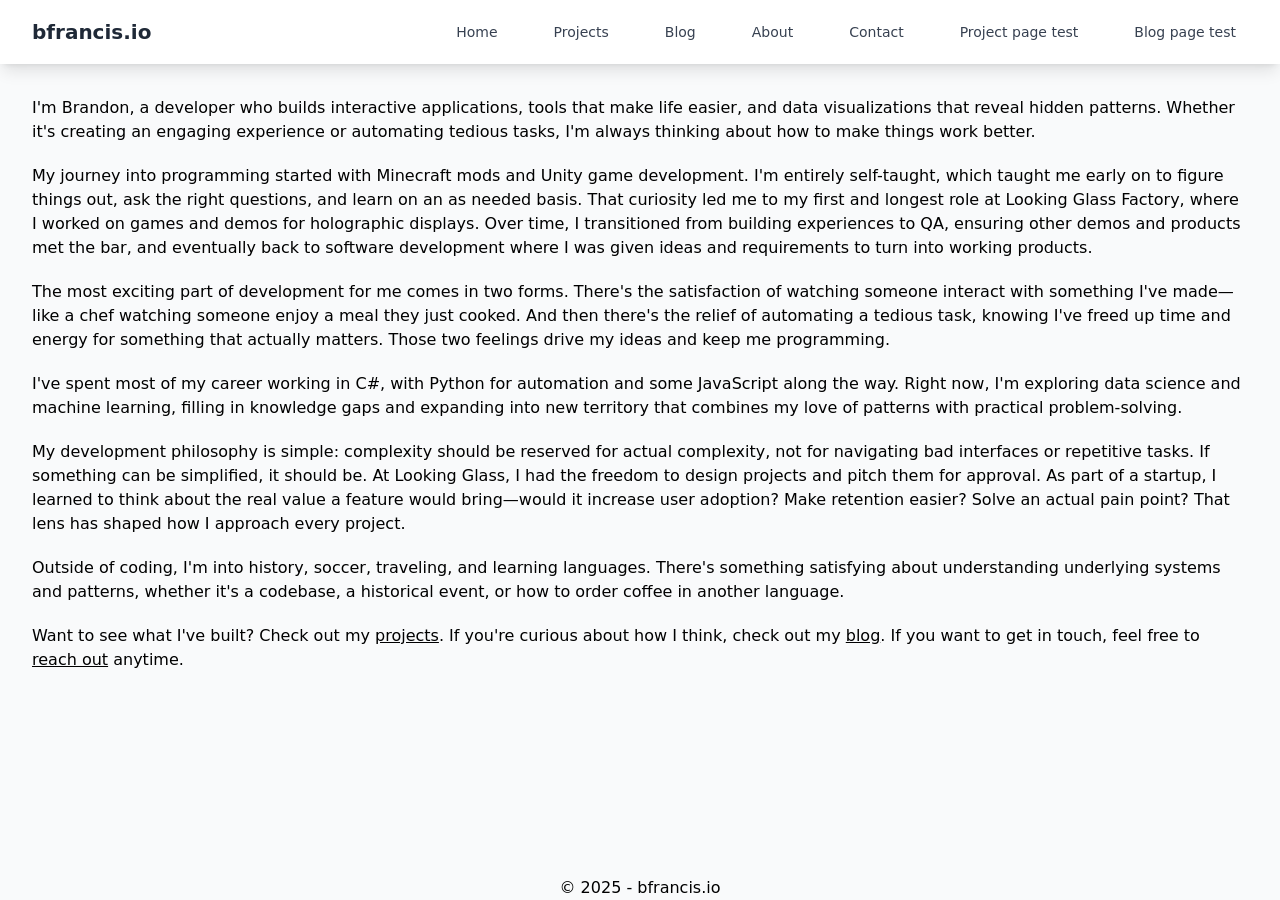
==== commit 813e5711: "updated about me page" ====
--- a/about.html
+++ b/about.html
@@ -13,7 +13,7 @@
           <div class="flex justify-between h-16">
             <div class="flex items-center">
               <div class="flex-shrink-0">
-                <h1 class="text-xl font-bold text-gray-800">bfrancis.io</h1>
+                <h1 class="text-xl font-bold text-gray-800"><a href="index.html">bfrancis.io</a></h1>
               </div>
             </div>
 
@@ -54,14 +54,19 @@
       </nav>
   </header>
     <main class="max-w-7xl mx-auto px-4 sm:px-6 lg:px-8 w-full">
-        <div>
-           <h1>Title here (center this)</h1>
-           <img src="" alt="">
-        </div>
+        <div class="mt-8 space-y-5">
+          <p>I'm Brandon, a developer who builds interactive applications, tools that make life easier, and data visualizations that reveal hidden patterns. Whether it's creating an engaging experience or automating tedious tasks, I'm always thinking about how to make things work better.</p>
+          <p>My journey into programming started with Minecraft mods and Unity game development. I'm entirely self-taught, which taught me early on to figure things out, ask the right questions, and learn on an as needed basis. That curiosity led me to my first and longest role at Looking Glass Factory, where I worked on games and demos for holographic displays. Over time, I transitioned from building experiences to QA, ensuring other demos and products met the bar, and eventually back to software development where I was given ideas and requirements to turn into working products.</p>
+          <p>The most exciting part of development for me comes in two forms. There's the satisfaction of watching someone interact with something I've made—like a chef watching someone enjoy a meal they just cooked. And then there's the relief of automating a tedious task, knowing I've freed up time and energy for something that actually matters. Those two feelings drive my ideas and keep me programming.</p>
+          <p>I've spent most of my career working in C#, with Python for automation and some JavaScript along the way. Right now, I'm exploring data science and machine learning, filling in knowledge gaps and expanding into new territory that combines my love of patterns with practical problem-solving.</p>
+          <p>My development philosophy is simple: complexity should be reserved for actual complexity, not for navigating bad interfaces or repetitive tasks. If something can be simplified, it should be. At Looking Glass, I had the freedom to design projects and pitch them for approval. As part of a startup, I learned to think about the real value a feature would bring—would it increase user adoption? Make retention easier? Solve an actual pain point? That lens has shaped how I approach every project.</p>
+          <p>Outside of coding, I'm into history, soccer, traveling, and learning languages. There's something satisfying about understanding underlying systems and patterns, whether it's a codebase, a historical event, or how to order coffee in another language.</p>
+          <p>Want to see what I've built? Check out my <a href="projects.html" class="[text-decoration:underline]">projects</a>. If you're curious about how I think, check out my <a href="blog.html" class="[text-decoration:underline]">blog</a>. If you want to get in touch, feel free to <a href="contact.html" class="[text-decoration:underline]">reach out</a> anytime.</p>
+          </div>
     </main>
 
     <footer class="max-w-7xl mx-auto px-4 sm:px-6 lg:px-8 mt-auto text-left">
-      <p>&copy; 2023 - My Website</p>
+      <p>&copy; 2025 - bfrancis.io</p>
     </footer>
 </body>
 <script src="script.js"></script>
--- a/output.css
+++ b/output.css
@@ -548,24 +548,12 @@
   position: fixed;
 }
 
-.absolute {
-  position: absolute;
-}
-
 .relative {
   position: relative;
 }
 
-.left-0 {
-  left: 0px;
-}
-
 .right-0 {
   right: 0px;
-}
-
-.top-full {
-  top: 100%;
 }
 
 .top-0 {
@@ -581,45 +569,26 @@
   margin-right: auto;
 }
 
-.mx-64 {
-  margin-left: 16rem;
-  margin-right: 16rem;
-}
-
-.mx-10 {
-  margin-left: 2.5rem;
-  margin-right: 2.5rem;
-}
-
-.mx-20 {
-  margin-left: 5rem;
-  margin-right: 5rem;
-}
-
-.mx-4 {
-  margin-left: 1rem;
-  margin-right: 1rem;
-}
-
-.mx-8 {
-  margin-left: 2rem;
-  margin-right: 2rem;
-}
-
-.mx-12 {
-  margin-left: 3rem;
-  margin-right: 3rem;
-}
-
-.mx-16 {
-  margin-left: 4rem;
-  margin-right: 4rem;
-}
-
 .mt-auto {
   margin-top: auto;
 }
 
+.mt-1 {
+  margin-top: 0.25rem;
+}
+
+.mt-5 {
+  margin-top: 1.25rem;
+}
+
+.mt-6 {
+  margin-top: 1.5rem;
+}
+
+.mt-8 {
+  margin-top: 2rem;
+}
+
 .block {
   display: block;
 }
@@ -640,10 +609,6 @@
   height: 1.5rem;
 }
 
-.h-screen {
-  height: 100vh;
-}
-
 .min-h-screen {
   min-height: 100vh;
 }
@@ -664,16 +629,12 @@
   max-width: 80rem;
 }
 
-.flex-1 {
-  flex: 1 1 0%;
-}
-
 .flex-shrink-0 {
   flex-shrink: 0;
 }
 
-.-translate-x-full {
-  --tw-translate-x: -100%;
+.-translate-x-64 {
+  --tw-translate-x: -16rem;
   transform: translate(var(--tw-translate-x), var(--tw-translate-y)) rotate(var(--tw-rotate)) skewX(var(--tw-skew-x)) skewY(var(--tw-skew-y)) scaleX(var(--tw-scale-x)) scaleY(var(--tw-scale-y));
 }
 
@@ -682,26 +643,12 @@
   transform: translate(var(--tw-translate-x), var(--tw-translate-y)) rotate(var(--tw-rotate)) skewX(var(--tw-skew-x)) skewY(var(--tw-skew-y)) scaleX(var(--tw-scale-x)) scaleY(var(--tw-scale-y));
 }
 
-.-translate-x-32 {
-  --tw-translate-x: -8rem;
-  transform: translate(var(--tw-translate-x), var(--tw-translate-y)) rotate(var(--tw-rotate)) skewX(var(--tw-skew-x)) skewY(var(--tw-skew-y)) scaleX(var(--tw-scale-x)) scaleY(var(--tw-scale-y));
-}
-
-.-translate-x-64 {
-  --tw-translate-x: -16rem;
-  transform: translate(var(--tw-translate-x), var(--tw-translate-y)) rotate(var(--tw-rotate)) skewX(var(--tw-skew-x)) skewY(var(--tw-skew-y)) scaleX(var(--tw-scale-x)) scaleY(var(--tw-scale-y));
-}
-
 .transform {
   transform: translate(var(--tw-translate-x), var(--tw-translate-y)) rotate(var(--tw-rotate)) skewX(var(--tw-skew-x)) skewY(var(--tw-skew-y)) scaleX(var(--tw-scale-x)) scaleY(var(--tw-scale-y));
 }
 
 .flex-col {
   flex-direction: column;
-}
-
-.items-start {
-  align-items: flex-start;
 }
 
 .items-center {
@@ -728,12 +675,36 @@
   margin-bottom: calc(0.25rem * var(--tw-space-y-reverse));
 }
 
+.space-y-12 > :not([hidden]) ~ :not([hidden]) {
+  --tw-space-y-reverse: 0;
+  margin-top: calc(3rem * calc(1 - var(--tw-space-y-reverse)));
+  margin-bottom: calc(3rem * var(--tw-space-y-reverse));
+}
+
 .space-y-2 > :not([hidden]) ~ :not([hidden]) {
   --tw-space-y-reverse: 0;
   margin-top: calc(0.5rem * calc(1 - var(--tw-space-y-reverse)));
   margin-bottom: calc(0.5rem * var(--tw-space-y-reverse));
 }
 
+.space-y-3 > :not([hidden]) ~ :not([hidden]) {
+  --tw-space-y-reverse: 0;
+  margin-top: calc(0.75rem * calc(1 - var(--tw-space-y-reverse)));
+  margin-bottom: calc(0.75rem * var(--tw-space-y-reverse));
+}
+
+.space-y-4 > :not([hidden]) ~ :not([hidden]) {
+  --tw-space-y-reverse: 0;
+  margin-top: calc(1rem * calc(1 - var(--tw-space-y-reverse)));
+  margin-bottom: calc(1rem * var(--tw-space-y-reverse));
+}
+
+.space-y-5 > :not([hidden]) ~ :not([hidden]) {
+  --tw-space-y-reverse: 0;
+  margin-top: calc(1.25rem * calc(1 - var(--tw-space-y-reverse)));
+  margin-bottom: calc(1.25rem * var(--tw-space-y-reverse));
+}
+
 .rounded-md {
   border-radius: 0.375rem;
 }
@@ -756,11 +727,6 @@
   border-color: rgb(239 68 68 / var(--tw-border-opacity));
 }
 
-.border-red-900 {
-  --tw-border-opacity: 1;
-  border-color: rgb(127 29 29 / var(--tw-border-opacity));
-}
-
 .bg-gray-50 {
   --tw-bg-opacity: 1;
   background-color: rgb(249 250 251 / var(--tw-bg-opacity));
@@ -771,37 +737,13 @@
   background-color: rgb(255 255 255 / var(--tw-bg-opacity));
 }
 
-.bg-gray-500 {
-  --tw-bg-opacity: 1;
-  background-color: rgb(107 114 128 / var(--tw-bg-opacity));
-}
-
-.bg-black {
-  --tw-bg-opacity: 1;
-  background-color: rgb(0 0 0 / var(--tw-bg-opacity));
-}
-
-.bg-blue-500 {
-  --tw-bg-opacity: 1;
-  background-color: rgb(59 130 246 / var(--tw-bg-opacity));
-}
-
-.bg-red-500 {
-  --tw-bg-opacity: 1;
-  background-color: rgb(239 68 68 / var(--tw-bg-opacity));
-}
-
-.bg-red-400 {
-  --tw-bg-opacity: 1;
-  background-color: rgb(248 113 113 / var(--tw-bg-opacity));
-}
-
 .p-2 {
   padding: 0.5rem;
 }
 
-.p-0 {
-  padding: 0px;
+.px-2 {
+  padding-left: 0.5rem;
+  padding-right: 0.5rem;
 }
 
 .px-3 {
@@ -814,56 +756,26 @@
   padding-right: 1rem;
 }
 
+.px-5 {
+  padding-left: 1.25rem;
+  padding-right: 1.25rem;
+}
+
+.py-16 {
+  padding-top: 4rem;
+  padding-bottom: 4rem;
+}
+
 .py-2 {
   padding-top: 0.5rem;
   padding-bottom: 0.5rem;
 }
 
-.px-2 {
-  padding-left: 0.5rem;
-  padding-right: 0.5rem;
-}
-
-.py-4 {
-  padding-top: 1rem;
-  padding-bottom: 1rem;
-}
-
 .py-8 {
   padding-top: 2rem;
   padding-bottom: 2rem;
 }
 
-.py-16 {
-  padding-top: 4rem;
-  padding-bottom: 4rem;
-}
-
-.px-16 {
-  padding-left: 4rem;
-  padding-right: 4rem;
-}
-
-.px-32 {
-  padding-left: 8rem;
-  padding-right: 8rem;
-}
-
-.px-64 {
-  padding-left: 16rem;
-  padding-right: 16rem;
-}
-
-.px-8 {
-  padding-left: 2rem;
-  padding-right: 2rem;
-}
-
-.px-96 {
-  padding-left: 24rem;
-  padding-right: 24rem;
-}
-
 .pb-3 {
   padding-bottom: 0.75rem;
 }
@@ -872,16 +784,18 @@
   padding-top: 0.5rem;
 }
 
-.pt-16 {
-  padding-top: 4rem;
-}
-
-.pb-4 {
-  padding-bottom: 1rem;
-}
-
 .text-left {
   text-align: left;
+}
+
+.text-3xl {
+  font-size: 1.875rem;
+  line-height: 2.25rem;
+}
+
+.text-base {
+  font-size: 1rem;
+  line-height: 1.5rem;
 }
 
 .text-sm {
@@ -894,21 +808,6 @@
   line-height: 1.75rem;
 }
 
-.text-base {
-  font-size: 1rem;
-  line-height: 1.5rem;
-}
-
-.text-4xl {
-  font-size: 2.25rem;
-  line-height: 2.5rem;
-}
-
-.text-3xl {
-  font-size: 1.875rem;
-  line-height: 2.25rem;
-}
-
 .font-bold {
   font-weight: 700;
 }
@@ -932,27 +831,18 @@
   color: rgb(17 24 39 / var(--tw-text-opacity));
 }
 
+.text-blue-500 {
+  --tw-text-opacity: 1;
+  color: rgb(59 130 246 / var(--tw-text-opacity));
+}
+
+.underline {
+  text-decoration-line: underline;
+}
+
 .shadow-lg {
   --tw-shadow: 0 10px 15px -3px rgb(0 0 0 / 0.1), 0 4px 6px -4px rgb(0 0 0 / 0.1);
   --tw-shadow-colored: 0 10px 15px -3px var(--tw-shadow-color), 0 4px 6px -4px var(--tw-shadow-color);
-  box-shadow: var(--tw-ring-offset-shadow, 0 0 #0000), var(--tw-ring-shadow, 0 0 #0000), var(--tw-shadow);
-}
-
-.shadow-md {
-  --tw-shadow: 0 4px 6px -1px rgb(0 0 0 / 0.1), 0 2px 4px -2px rgb(0 0 0 / 0.1);
-  --tw-shadow-colored: 0 4px 6px -1px var(--tw-shadow-color), 0 2px 4px -2px var(--tw-shadow-color);
-  box-shadow: var(--tw-ring-offset-shadow, 0 0 #0000), var(--tw-ring-shadow, 0 0 #0000), var(--tw-shadow);
-}
-
-.shadow-sm {
-  --tw-shadow: 0 1px 2px 0 rgb(0 0 0 / 0.05);
-  --tw-shadow-colored: 0 1px 2px 0 var(--tw-shadow-color);
-  box-shadow: var(--tw-ring-offset-shadow, 0 0 #0000), var(--tw-ring-shadow, 0 0 #0000), var(--tw-shadow);
-}
-
-.shadow-xl {
-  --tw-shadow: 0 20px 25px -5px rgb(0 0 0 / 0.1), 0 8px 10px -6px rgb(0 0 0 / 0.1);
-  --tw-shadow-colored: 0 20px 25px -5px var(--tw-shadow-color), 0 8px 10px -6px var(--tw-shadow-color);
   box-shadow: var(--tw-ring-offset-shadow, 0 0 #0000), var(--tw-ring-shadow, 0 0 #0000), var(--tw-shadow);
 }
 
@@ -982,6 +872,10 @@
   transition-timing-function: cubic-bezier(0.4, 0, 0.2, 1);
 }
 
+.\[text-decoration\:underline\] {
+  text-decoration: underline;
+}
+
 .hover\:text-blue-600:hover {
   --tw-text-opacity: 1;
   color: rgb(37 99 235 / var(--tw-text-opacity));
@@ -1003,14 +897,14 @@
 }
 
 @media (min-width: 640px) {
+  .sm\:px-3 {
+    padding-left: 0.75rem;
+    padding-right: 0.75rem;
+  }
+
   .sm\:px-6 {
     padding-left: 1.5rem;
     padding-right: 1.5rem;
-  }
-
-  .sm\:px-3 {
-    padding-left: 0.75rem;
-    padding-right: 0.75rem;
   }
 }
 
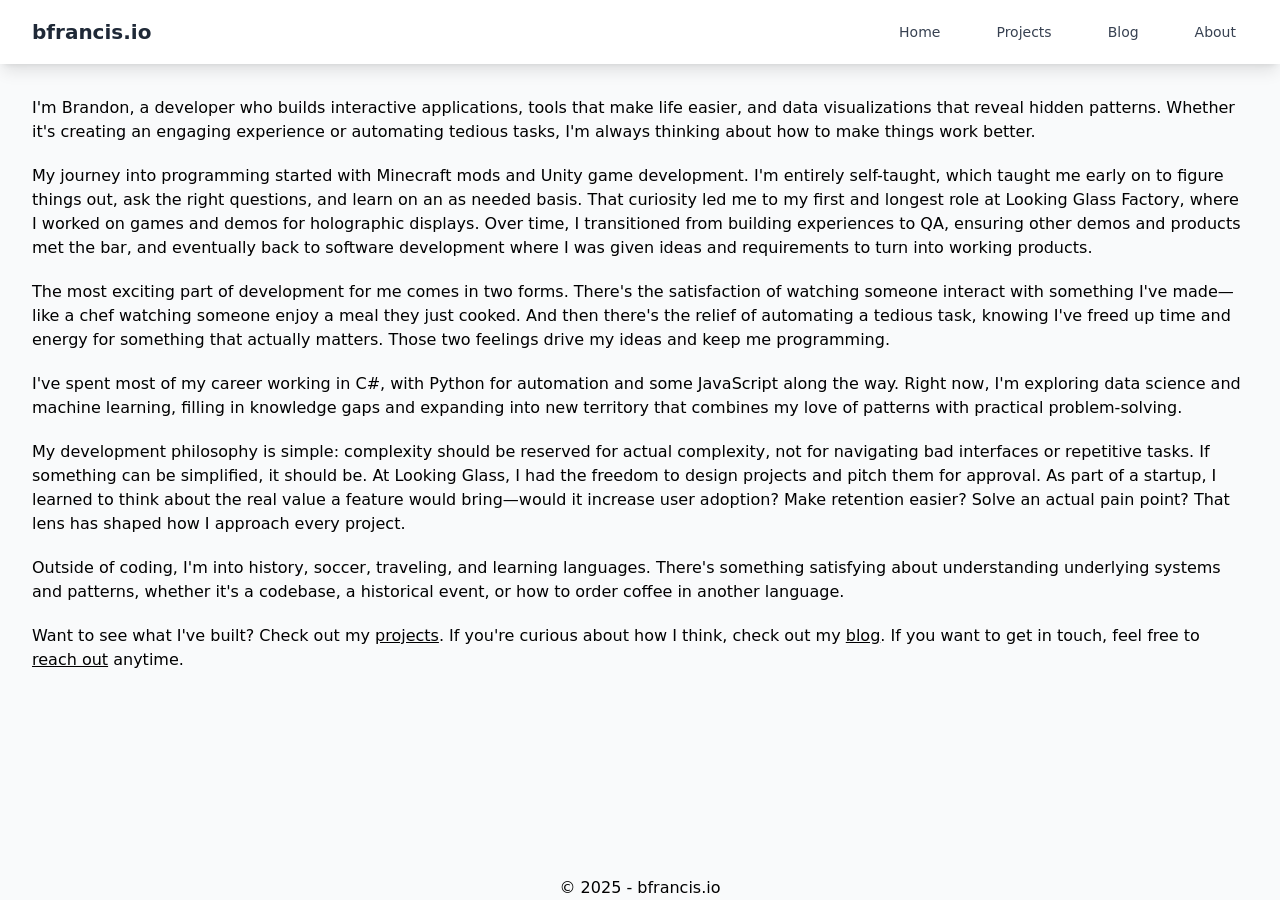
==== commit ab212f3d: "edited nav bar to remove templates and contact pages" ====
--- a/about.html
+++ b/about.html
@@ -23,9 +23,6 @@
               <a href="projects.html" class="text-gray-700 hover:text-blue-600 px-3 py-2 rounded-md text-sm font-medium transition duration-300">Projects</a>
               <a href="blog.html" class="text-gray-700 hover:text-blue-600 px-3 py-2 rounded-md text-sm font-medium transition duration-300">Blog</a>
               <a href="#" class="text-gray-700 hover:text-blue-600 px-3 py-2 rounded-md text-sm font-medium transition duration-300">About</a>
-              <a href="contact.html" class="text-gray-700 hover:text-blue-600 px-3 py-2 rounded-md text-sm font-medium transition duration-300">Contact</a>
-              <a href="project-page-template.html" class="text-gray-700 hover:text-blue-600 px-3 py-2 rounded-md text-sm font-medium transition duration-300">Project page test</a>
-              <a href="blog-post-template.html" class="text-gray-700 hover:text-blue-600 px-3 py-2 rounded-md text-sm font-medium transition duration-300">Blog page test</a>  
             </div>
 
             <!-- Mobile Menu Button -->
@@ -44,9 +41,6 @@
                 <a href="projects.html" class="text-gray-700 hover:text-blue-600 block px-3 py-2 rounded-md text-base font-medium">Projects</a>
                 <a href="blog.html" class="text-gray-700 hover:text-blue-600 block px-3 py-2 rounded-md text-base font-medium">Blog</a>
                 <a href="#" class="text-gray-700 hover:text-blue-600 block px-3 py-2 rounded-md text-base font-medium">About</a>
-                <a href="contact.html" class="text-gray-700 hover:text-blue-600 block px-3 py-2 rounded-md text-base font-medium">Contact</a>
-                <a href="project-page-template.html" class="text-gray-700 hover:text-blue-600 block px-3 py-2 rounded-md text-base font-medium">Project Page Template</a>
-                <a href="blog-post-template.html" class="text-gray-700 hover:text-blue-600 block px-3 py-2 rounded-md text-base font-medium">Blog Page Template</a>
               </div>
             </div>
           </div>
--- a/output.css
+++ b/output.css
@@ -569,6 +569,11 @@
   margin-right: auto;
 }
 
+.mx-2 {
+  margin-left: 0.5rem;
+  margin-right: 0.5rem;
+}
+
 .mt-auto {
   margin-top: auto;
 }
@@ -589,6 +594,22 @@
   margin-top: 2rem;
 }
 
+.mb-10 {
+  margin-bottom: 2.5rem;
+}
+
+.mb-12 {
+  margin-bottom: 3rem;
+}
+
+.mb-4 {
+  margin-bottom: 1rem;
+}
+
+.mb-8 {
+  margin-bottom: 2rem;
+}
+
 .block {
   display: block;
 }
@@ -609,6 +630,10 @@
   height: 1.5rem;
 }
 
+.h-96 {
+  height: 24rem;
+}
+
 .min-h-screen {
   min-height: 100vh;
 }
@@ -627,6 +652,14 @@
 
 .max-w-7xl {
   max-width: 80rem;
+}
+
+.max-w-4xl {
+  max-width: 56rem;
+}
+
+.max-w-none {
+  max-width: none;
 }
 
 .flex-shrink-0 {
@@ -705,8 +738,16 @@
   margin-bottom: calc(1.25rem * var(--tw-space-y-reverse));
 }
 
+.overflow-hidden {
+  overflow: hidden;
+}
+
 .rounded-md {
   border-radius: 0.375rem;
+}
+
+.rounded-lg {
+  border-radius: 0.5rem;
 }
 
 .border {
@@ -737,8 +778,17 @@
   background-color: rgb(255 255 255 / var(--tw-bg-opacity));
 }
 
+.object-cover {
+  -o-object-fit: cover;
+     object-fit: cover;
+}
+
 .p-2 {
   padding: 0.5rem;
+}
+
+.p-6 {
+  padding: 1.5rem;
 }
 
 .px-2 {
@@ -776,6 +826,11 @@
   padding-bottom: 2rem;
 }
 
+.py-12 {
+  padding-top: 3rem;
+  padding-bottom: 3rem;
+}
+
 .pb-3 {
   padding-bottom: 0.75rem;
 }
@@ -786,6 +841,10 @@
 
 .text-left {
   text-align: left;
+}
+
+.text-center {
+  text-align: center;
 }
 
 .text-3xl {
@@ -808,12 +867,30 @@
   line-height: 1.75rem;
 }
 
+.text-2xl {
+  font-size: 1.5rem;
+  line-height: 2rem;
+}
+
+.text-4xl {
+  font-size: 2.25rem;
+  line-height: 2.5rem;
+}
+
 .font-bold {
   font-weight: 700;
 }
 
 .font-medium {
   font-weight: 500;
+}
+
+.font-semibold {
+  font-weight: 600;
+}
+
+.leading-relaxed {
+  line-height: 1.625;
 }
 
 .text-gray-700 {
@@ -834,6 +911,16 @@
 .text-blue-500 {
   --tw-text-opacity: 1;
   color: rgb(59 130 246 / var(--tw-text-opacity));
+}
+
+.text-blue-600 {
+  --tw-text-opacity: 1;
+  color: rgb(37 99 235 / var(--tw-text-opacity));
+}
+
+.text-gray-600 {
+  --tw-text-opacity: 1;
+  color: rgb(75 85 99 / var(--tw-text-opacity));
 }
 
 .underline {
@@ -886,6 +973,15 @@
   color: rgb(17 24 39 / var(--tw-text-opacity));
 }
 
+.hover\:text-blue-800:hover {
+  --tw-text-opacity: 1;
+  color: rgb(30 64 175 / var(--tw-text-opacity));
+}
+
+.hover\:underline:hover {
+  text-decoration-line: underline;
+}
+
 .focus\:text-gray-900:focus {
   --tw-text-opacity: 1;
   color: rgb(17 24 39 / var(--tw-text-opacity));
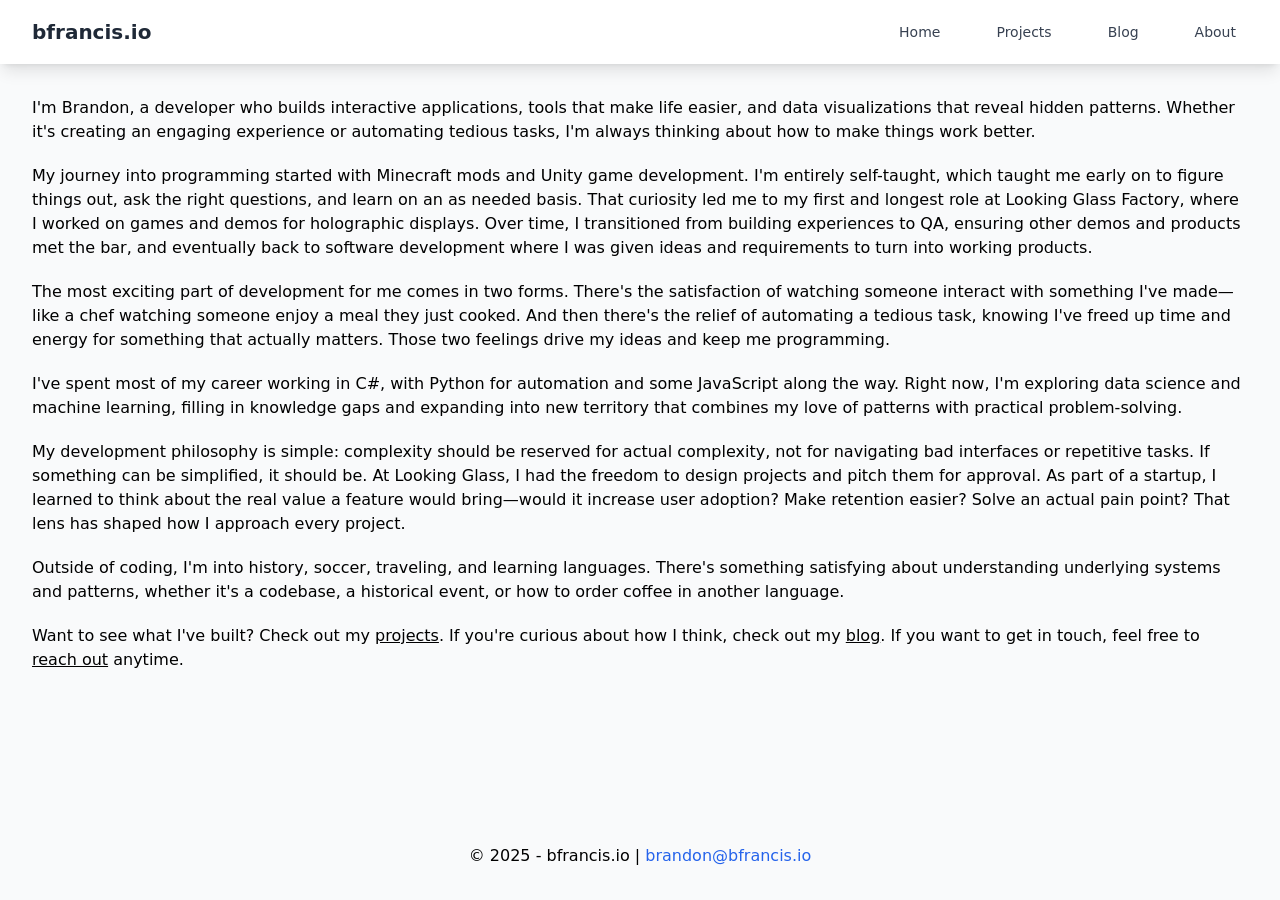
==== commit c0980022: "edited blog and project pages. added email to footer" ====
--- a/about.html
+++ b/about.html
@@ -55,13 +55,13 @@
           <p>I've spent most of my career working in C#, with Python for automation and some JavaScript along the way. Right now, I'm exploring data science and machine learning, filling in knowledge gaps and expanding into new territory that combines my love of patterns with practical problem-solving.</p>
           <p>My development philosophy is simple: complexity should be reserved for actual complexity, not for navigating bad interfaces or repetitive tasks. If something can be simplified, it should be. At Looking Glass, I had the freedom to design projects and pitch them for approval. As part of a startup, I learned to think about the real value a feature would bring—would it increase user adoption? Make retention easier? Solve an actual pain point? That lens has shaped how I approach every project.</p>
           <p>Outside of coding, I'm into history, soccer, traveling, and learning languages. There's something satisfying about understanding underlying systems and patterns, whether it's a codebase, a historical event, or how to order coffee in another language.</p>
-          <p>Want to see what I've built? Check out my <a href="projects.html" class="[text-decoration:underline]">projects</a>. If you're curious about how I think, check out my <a href="blog.html" class="[text-decoration:underline]">blog</a>. If you want to get in touch, feel free to <a href="contact.html" class="[text-decoration:underline]">reach out</a> anytime.</p>
+          <p>Want to see what I've built? Check out my <a href="projects.html" class="[text-decoration:underline]">projects</a>. If you're curious about how I think, check out my <a href="blog.html" class="[text-decoration:underline]">blog</a>. If you want to get in touch, feel free to <a href="mailto:brandon@bfrancis.io" class="[text-decoration:underline]">reach out</a> anytime.</p>
           </div>
     </main>
 
-    <footer class="max-w-7xl mx-auto px-4 sm:px-6 lg:px-8 mt-auto text-left">
-      <p>&copy; 2025 - bfrancis.io</p>
-    </footer>
+    <footer class="max-w-7xl mx-auto px-4 sm:px-6 lg:px-8 mt-auto text-left py-8">
+    <p>&copy; 2025 - bfrancis.io | <a href="mailto:brandon@bfrancis.io" class="text-blue-600 hover:text-blue-800">brandon@bfrancis.io</a></p>
+  </footer>
 </body>
 <script src="script.js"></script>
 </html>
--- a/output.css
+++ b/output.css
@@ -610,6 +610,10 @@
   margin-bottom: 2rem;
 }
 
+.mb-16 {
+  margin-bottom: 4rem;
+}
+
 .block {
   display: block;
 }
@@ -618,10 +622,18 @@
   display: flex;
 }
 
+.grid {
+  display: grid;
+}
+
 .hidden {
   display: none;
 }
 
+.aspect-video {
+  aspect-ratio: 16 / 9;
+}
+
 .h-16 {
   height: 4rem;
 }
@@ -634,6 +646,18 @@
   height: 24rem;
 }
 
+.h-24 {
+  height: 6rem;
+}
+
+.h-full {
+  height: 100%;
+}
+
+.h-36 {
+  height: 9rem;
+}
+
 .min-h-screen {
   min-height: 100vh;
 }
@@ -650,6 +674,14 @@
   width: 100%;
 }
 
+.w-32 {
+  width: 8rem;
+}
+
+.w-48 {
+  width: 12rem;
+}
+
 .max-w-7xl {
   max-width: 80rem;
 }
@@ -664,6 +696,10 @@
 
 .flex-shrink-0 {
   flex-shrink: 0;
+}
+
+.flex-grow {
+  flex-grow: 1;
 }
 
 .-translate-x-64 {
@@ -684,6 +720,10 @@
   flex-direction: column;
 }
 
+.flex-wrap {
+  flex-wrap: wrap;
+}
+
 .items-center {
   align-items: center;
 }
@@ -694,6 +734,10 @@
 
 .justify-between {
   justify-content: space-between;
+}
+
+.gap-8 {
+  gap: 2rem;
 }
 
 .space-x-8 > :not([hidden]) ~ :not([hidden]) {
@@ -778,6 +822,11 @@
   background-color: rgb(255 255 255 / var(--tw-bg-opacity));
 }
 
+.bg-gray-200 {
+  --tw-bg-opacity: 1;
+  background-color: rgb(229 231 235 / var(--tw-bg-opacity));
+}
+
 .object-cover {
   -o-object-fit: cover;
      object-fit: cover;
@@ -831,6 +880,21 @@
   padding-bottom: 3rem;
 }
 
+.px-6 {
+  padding-left: 1.5rem;
+  padding-right: 1.5rem;
+}
+
+.py-4 {
+  padding-top: 1rem;
+  padding-bottom: 1rem;
+}
+
+.px-8 {
+  padding-left: 2rem;
+  padding-right: 2rem;
+}
+
 .pb-3 {
   padding-bottom: 0.75rem;
 }
@@ -877,6 +941,11 @@
   line-height: 2.5rem;
 }
 
+.text-lg {
+  font-size: 1.125rem;
+  line-height: 1.75rem;
+}
+
 .font-bold {
   font-weight: 700;
 }
@@ -923,6 +992,11 @@
   color: rgb(75 85 99 / var(--tw-text-opacity));
 }
 
+.text-gray-500 {
+  --tw-text-opacity: 1;
+  color: rgb(107 114 128 / var(--tw-text-opacity));
+}
+
 .underline {
   text-decoration-line: underline;
 }
@@ -930,6 +1004,12 @@
 .shadow-lg {
   --tw-shadow: 0 10px 15px -3px rgb(0 0 0 / 0.1), 0 4px 6px -4px rgb(0 0 0 / 0.1);
   --tw-shadow-colored: 0 10px 15px -3px var(--tw-shadow-color), 0 4px 6px -4px var(--tw-shadow-color);
+  box-shadow: var(--tw-ring-offset-shadow, 0 0 #0000), var(--tw-ring-shadow, 0 0 #0000), var(--tw-shadow);
+}
+
+.shadow {
+  --tw-shadow: 0 1px 3px 0 rgb(0 0 0 / 0.1), 0 1px 2px -1px rgb(0 0 0 / 0.1);
+  --tw-shadow-colored: 0 1px 3px 0 var(--tw-shadow-color), 0 1px 2px -1px var(--tw-shadow-color);
   box-shadow: var(--tw-ring-offset-shadow, 0 0 #0000), var(--tw-ring-shadow, 0 0 #0000), var(--tw-shadow);
 }
 
@@ -982,6 +1062,18 @@
   text-decoration-line: underline;
 }
 
+.hover\:shadow-lg:hover {
+  --tw-shadow: 0 10px 15px -3px rgb(0 0 0 / 0.1), 0 4px 6px -4px rgb(0 0 0 / 0.1);
+  --tw-shadow-colored: 0 10px 15px -3px var(--tw-shadow-color), 0 4px 6px -4px var(--tw-shadow-color);
+  box-shadow: var(--tw-ring-offset-shadow, 0 0 #0000), var(--tw-ring-shadow, 0 0 #0000), var(--tw-shadow);
+}
+
+.hover\:shadow-xl:hover {
+  --tw-shadow: 0 20px 25px -5px rgb(0 0 0 / 0.1), 0 8px 10px -6px rgb(0 0 0 / 0.1);
+  --tw-shadow-colored: 0 20px 25px -5px var(--tw-shadow-color), 0 8px 10px -6px var(--tw-shadow-color);
+  box-shadow: var(--tw-ring-offset-shadow, 0 0 #0000), var(--tw-ring-shadow, 0 0 #0000), var(--tw-shadow);
+}
+
 .focus\:text-gray-900:focus {
   --tw-text-opacity: 1;
   color: rgb(17 24 39 / var(--tw-text-opacity));
@@ -990,6 +1082,17 @@
 .focus\:outline-none:focus {
   outline: 2px solid transparent;
   outline-offset: 2px;
+}
+
+.group:hover .group-hover\:scale-105 {
+  --tw-scale-x: 1.05;
+  --tw-scale-y: 1.05;
+  transform: translate(var(--tw-translate-x), var(--tw-translate-y)) rotate(var(--tw-rotate)) skewX(var(--tw-skew-x)) skewY(var(--tw-skew-y)) scaleX(var(--tw-scale-x)) scaleY(var(--tw-scale-y));
+}
+
+.group:hover .group-hover\:text-blue-600 {
+  --tw-text-opacity: 1;
+  color: rgb(37 99 235 / var(--tw-text-opacity));
 }
 
 @media (min-width: 640px) {
@@ -1012,9 +1115,17 @@
   .md\:hidden {
     display: none;
   }
+
+  .md\:grid-cols-2 {
+    grid-template-columns: repeat(2, minmax(0, 1fr));
+  }
 }
 
 @media (min-width: 1024px) {
+  .lg\:grid-cols-3 {
+    grid-template-columns: repeat(3, minmax(0, 1fr));
+  }
+
   .lg\:px-8 {
     padding-left: 2rem;
     padding-right: 2rem;
